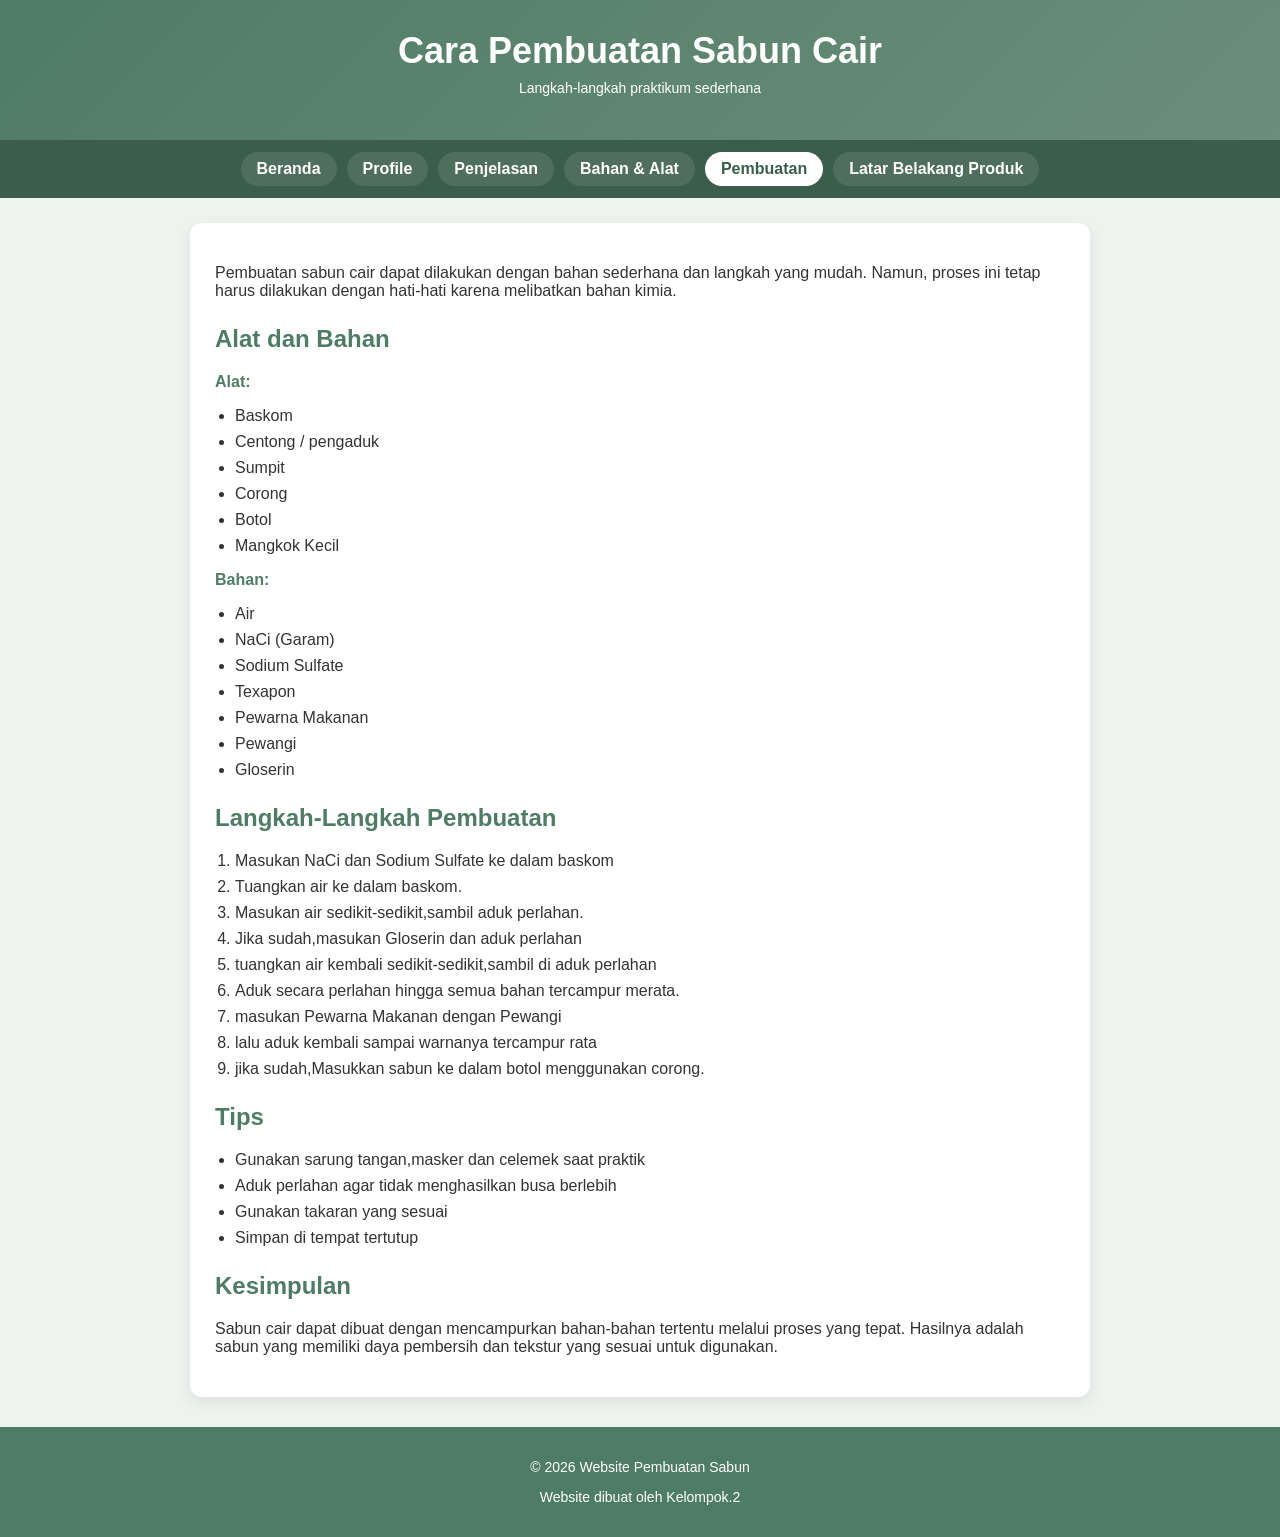
==== pembuatan.html @ 24478067 "file" ====
<!DOCTYPE html>
<html lang="id">
<head>
    <meta charset="UTF-8">
    <meta name="viewport" content="width=device-width, initial-scale=1.0">
    <title>Pembuatan Sabun Cair</title>
    <link rel="stylesheet" href="pembuatan.css">
</head>

<body>

<header>
    <h1>Cara Pembuatan Sabun Cair</h1>
    <p>Langkah-langkah praktikum sederhana</p>
</header>
  
 
      <nav>
    <a href="index.html" >Beranda</a>
    <a href="profile.html">Profile</a>
    <a href="penjelasan.html">Penjelasan</a>
    <a href="bahan.html">Bahan & Alat</a>
    <a href="pembuatan.html" class="active">Pembuatan</a>
    <a href="latar_belakang.html" >Latar Belakang Produk</a>
</nav>
    
<main>

    <p>
        Pembuatan sabun cair dapat dilakukan dengan bahan sederhana dan langkah yang mudah.
        Namun, proses ini tetap harus dilakukan dengan hati-hati karena melibatkan bahan kimia.
    </p>

    <h2>Alat dan Bahan</h2>

    <p><strong>Alat:</strong></p>
    <ul>
        <li>Baskom</li>
        <li>Centong / pengaduk</li>
        <li>Sumpit</li>
        <li>Corong</li>
        <li>Botol</li>
        <li>Mangkok Kecil</li>
    </ul>

    <p><strong>Bahan:</strong></p>
    <ul>
        <li>Air</li>
        <li>NaCi (Garam)</li>
        <li>Sodium Sulfate</li>
        <li>Texapon</li>
        <li>Pewarna Makanan</li>
        <li>Pewangi</li>
        <li>Gloserin</li>
    </ul>

    <h2>Langkah-Langkah Pembuatan</h2>

    <ol>
        <li>Masukan NaCi dan Sodium Sulfate ke dalam baskom</li>
        <li>Tuangkan air ke dalam baskom.</li>
        <li>Masukan air sedikit-sedikit,sambil aduk perlahan.</li>
        <li>Jika sudah,masukan Gloserin dan aduk perlahan</li>
        <li>tuangkan air kembali sedikit-sedikit,sambil di aduk perlahan</li>
        <li>Aduk secara perlahan hingga semua bahan tercampur merata.</li>
        <li>masukan Pewarna Makanan dengan Pewangi</li>
        <li>lalu aduk kembali sampai warnanya tercampur rata</li>
        <li> jika sudah,Masukkan sabun ke dalam botol menggunakan corong.</li>
    </ol>

    <h2>Tips</h2>
    <ul>
        <li>Gunakan sarung tangan,masker dan celemek saat praktik</li>
        <li>Aduk perlahan agar tidak menghasilkan busa berlebih</li>
        <li>Gunakan takaran yang sesuai</li>
        <li>Simpan di tempat tertutup</li>
    </ul>

    <h2>Kesimpulan</h2>
    <p>
        Sabun cair dapat dibuat dengan mencampurkan bahan-bahan tertentu melalui proses yang tepat.
        Hasilnya adalah sabun yang memiliki daya pembersih dan tekstur yang sesuai untuk digunakan.
    </p>

</main>

<footer>
    <p>© 2026 Website Pembuatan Sabun</p>
    <p>Website dibuat oleh Kelompok.2</p>
</footer>

</body>
</html>
---- pembuatan.css ----
body {
    font-family: Arial, sans-serif;
    margin: 0;
    background: #eef3f0;
    color: #333;
}

header {
    background: linear-gradient(135deg, #4f7c65, #6b8e7a);
    color: white;
    text-align: center;
    padding: 30px 15px;
}

header h1 {
    margin: 0;
    font-size: 36px;
}

header p {
    margin-top: 8px;
    font-size: 14px;
}

nav {
    display: flex;
    justify-content: center;
    flex-wrap: wrap;
    gap: 10px;
    background: #3b5d4c;
    padding: 12px;
}

nav a {
    color: white;
    text-decoration: none;
    padding: 8px 16px;
    border-radius: 20px;
    background: rgba(255,255,255,0.1);
    transition: 0.3s;
    font-weight: bold;
}

nav a:hover {
    background: white;
    color: #3b5d4c;
    transform: translateY(-2px);
}

nav a.active {
    background: white;
    color: #3b5d4c;
}

main {
    max-width: 850px;
    margin: 25px auto;
    padding: 25px;
    background: white;
    border-radius: 12px;
    box-shadow: 0 5px 15px rgba(0,0,0,0.08);
}

h2 {
    color: #4f7c65;
    margin-top: 25px;
}

strong {
    color: #4f7c65;
}


ul, ol {
    padding-left: 20px;
}

li {
    margin-bottom: 8px;
}

footer {
    text-align: center;
    padding: 18px;
    background: #4f7c65;
    color: white;
    margin-top: 30px;
    font-size: 14px;
}
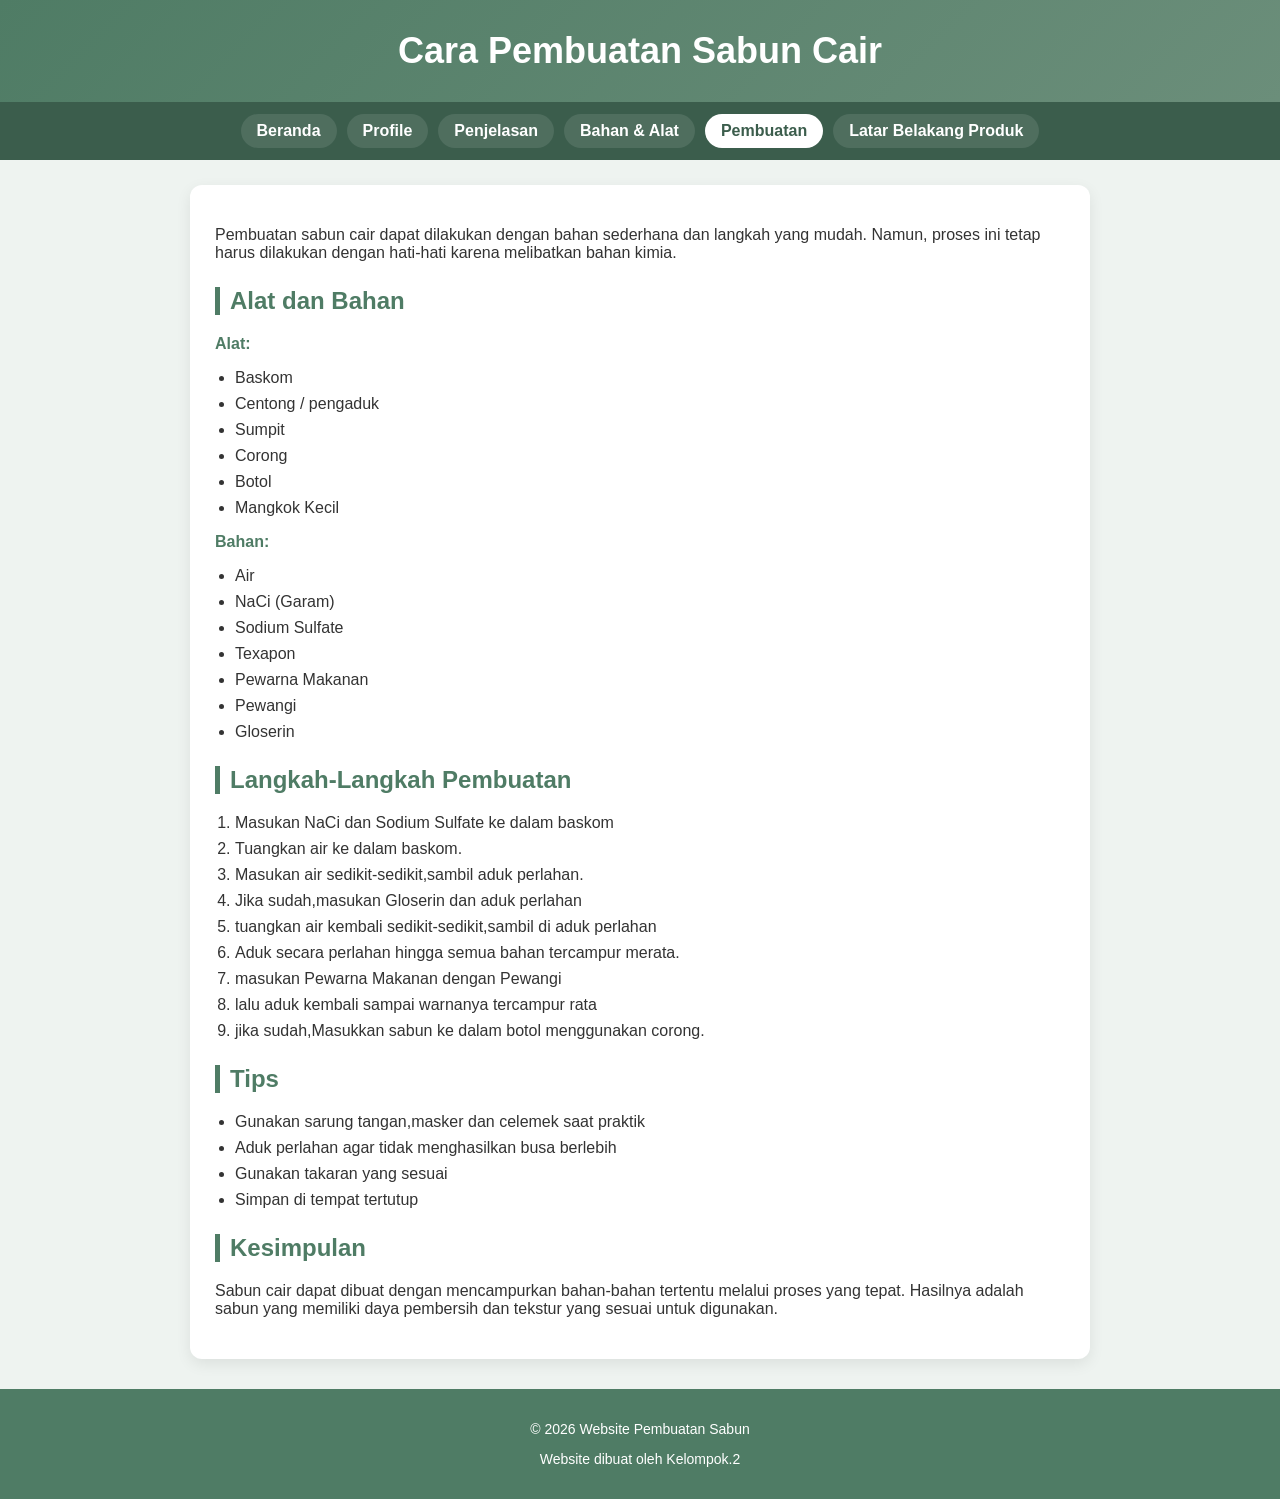
==== commit 5b7dbe19: "Remove introductory paragraph from pembuatan.html" ====
--- a/pembuatan.html
+++ b/pembuatan.html
@@ -11,7 +11,6 @@
 
 <header>
     <h1>Cara Pembuatan Sabun Cair</h1>
-    <p>Langkah-langkah praktikum sederhana</p>
 </header>
   
  
@@ -90,4 +89,4 @@
 </footer>
 
 </body>
-</html>+</html>
--- a/pembuatan.css
+++ b/pembuatan.css
@@ -64,6 +64,8 @@
 h2 {
     color: #4f7c65;
     margin-top: 25px;
+    border-left: 5px solid #4f7c65;
+    padding-left: 10px;
 }
 
 strong {
@@ -86,4 +88,4 @@
     color: white;
     margin-top: 30px;
     font-size: 14px;
-}+}
